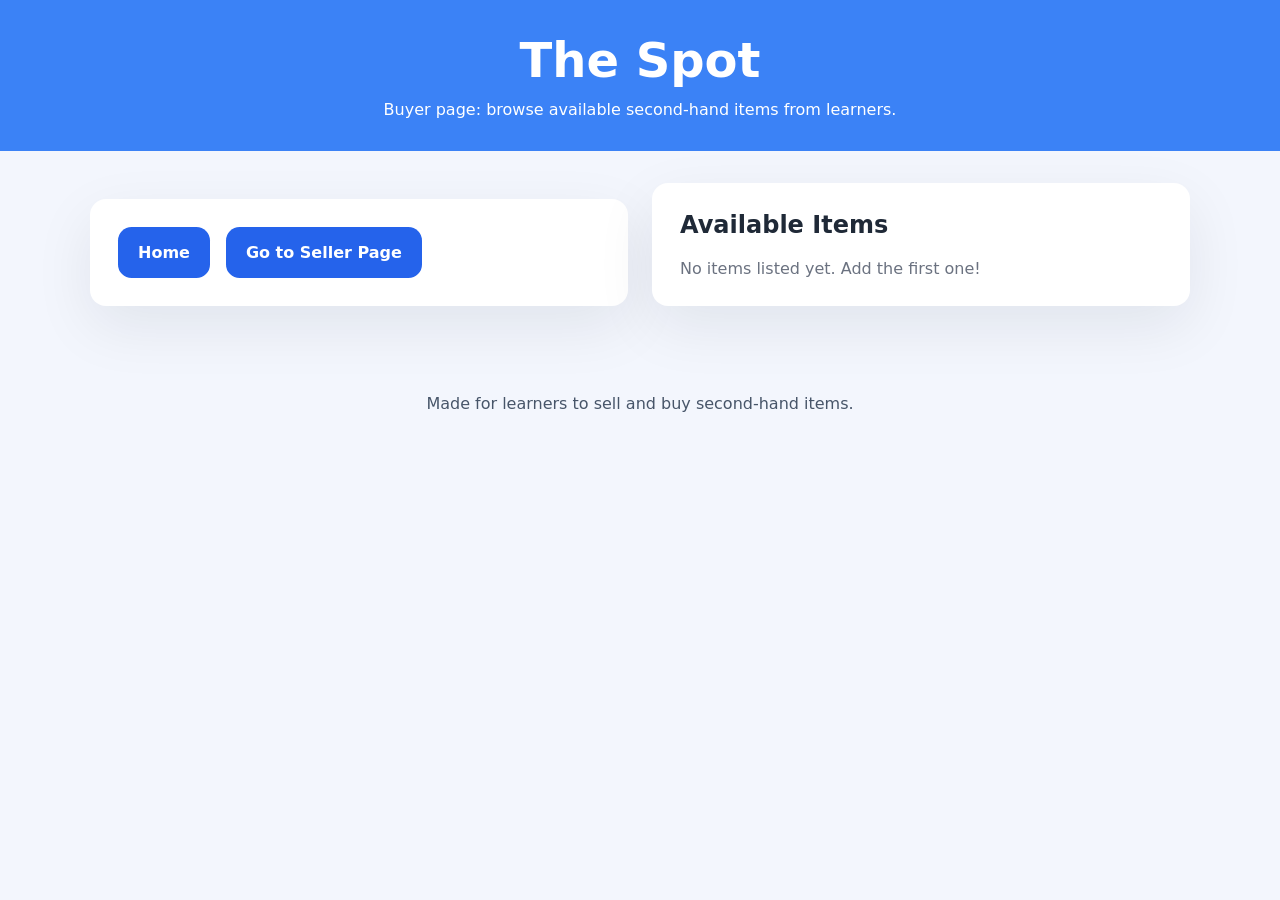
==== buyer.html @ f82cd221 "commit Co-authored-by: Copilot <copilot@github.com>" ====
<!DOCTYPE html>
<html lang="en">
<head>
  <meta charset="UTF-8">
  <meta name="viewport" content="width=device-width, initial-scale=1.0">
  <title>The Spot - Buyer Page</title>
  <link rel="stylesheet" href="styles.css">
</head>
<body>
  <header>
    <div class="container">
      <h1>The Spot</h1>
      <p>Buyer page: browse available second-hand items from learners.</p>
    </div>
  </header>

  <main class="container">
    <section class="page-links card">
      <a class="nav-link" href="index.html">Home</a>
      <a class="nav-link" href="seller.html">Go to Seller Page</a>
    </section>

    <section class="card listings-card">
      <h2>Available Items</h2>
      <div id="itemList" class="item-list">
        <p class="empty-state">No items listed yet. Ask a seller to add the first one!</p>
      </div>
    </section>
  </main>

  <footer>
    <div class="container">
      <p>Made for learners to sell and buy second-hand items.</p>
    </div>
  </footer>

  <script src="script.js"></script>
</body>
</html>
---- styles.css ----
* {
  box-sizing: border-box;
}

body {
  margin: 0;
  font-family: Inter, system-ui, -apple-system, BlinkMacSystemFont, "Segoe UI", sans-serif;
  background: #f3f6fd;
  color: #1f2937;
}

.container {
  width: min(1100px, calc(100% - 2rem));
  margin: 0 auto;
}

header {
  background: #3b82f6;
  color: white;
  padding: 2rem 0;
  text-align: center;
}

header h1 {
  margin: 0;
  font-size: clamp(2rem, 4vw, 3rem);
}

header p {
  margin: 0.75rem 0 0;
  max-width: 700px;
  margin-left: auto;
  margin-right: auto;
}

main {
  display: grid;
  gap: 1.5rem;
  padding: 2rem 0 3rem;
}

.card {
  background: white;
  border-radius: 1rem;
  box-shadow: 0 20px 60px rgba(15, 23, 42, 0.08);
  padding: 1.75rem;
}

.form-card h2,
.listings-card h2 {
  margin-top: 0;
}

label {
  display: block;
  margin: 1rem 0 0.5rem;
  font-weight: 600;
}

input,
textarea,
select {
  width: 100%;
  padding: 0.85rem 1rem;
  border: 1px solid #d1d5db;
  border-radius: 0.75rem;
  background: #f9fafb;
  font: inherit;
}

textarea {
  resize: vertical;
}

button {
  margin-top: 1.25rem;
  width: 100%;
  padding: 0.95rem 1rem;
  border: none;
  border-radius: 0.85rem;
  background: #2563eb;
  color: white;
  font-size: 1rem;
  cursor: pointer;
}

button:hover {
  background: #1d4ed8;
}

.item-list {
  display: grid;
  gap: 1rem;
}

.item-card {
  border: 1px solid #e5e7eb;
  border-radius: 1rem;
  padding: 1rem;
  background: #f8fafc;
}

.item-card h3 {
  margin: 0 0 0.5rem;
}

.item-card p {
  margin: 0.45rem 0;
}

.item-meta {
  display: flex;
  flex-wrap: wrap;
  gap: 0.75rem;
  margin-top: 0.75rem;
  font-size: 0.95rem;
}

.tag {
  display: inline-flex;
  align-items: center;
  gap: 0.4rem;
  padding: 0.45rem 0.65rem;
  border-radius: 999px;
  background: #e0f2fe;
  color: #0369a1;
}

.empty-state {
  margin: 0;
  color: #6b7280;
}

footer {
  padding: 1.5rem 0 2rem;
  text-align: center;
  color: #475569;
}

@media (min-width: 900px) {
  main {
    grid-template-columns: 1fr 1fr;
  }
}

.page-links,
.home-links {
  display: flex;
  flex-wrap: wrap;
  gap: 1rem;
  margin-top: 1rem;
}

.nav-link,
.home-button {
  display: inline-flex;
  justify-content: center;
  align-items: center;
  padding: 0.95rem 1.25rem;
  border-radius: 0.85rem;
  text-decoration: none;
  background: #2563eb;
  color: white;
  font-weight: 600;
}

.home-button-secondary {
  background: #10b981;
}

.nav-link:hover,
.home-button:hover {
  opacity: 0.95;
}

.home-card {
  text-align: center;
}
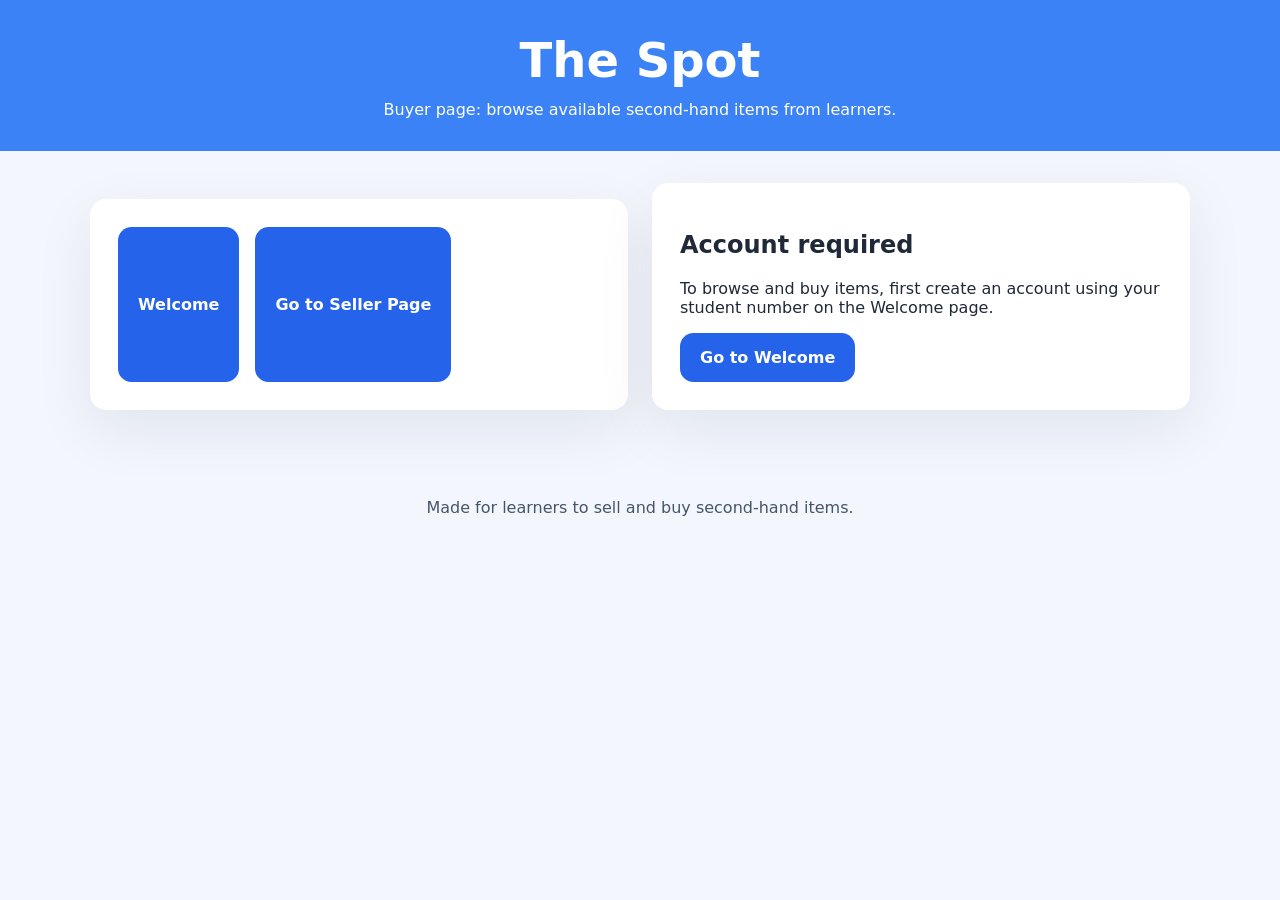
==== commit c26e9335: "commit Co-authored-by: Copilot <copilot@github.com>" ====
--- a/buyer.html
+++ b/buyer.html
@@ -16,16 +16,26 @@
 
   <main class="container">
     <section class="page-links card">
-      <a class="nav-link" href="index.html">Home</a>
+      <a class="nav-link" href="welcome.html">Welcome</a>
       <a class="nav-link" href="seller.html">Go to Seller Page</a>
+      <span id="userStatus" class="user-panel mini hidden"></span>
+      <button id="logoutButton" class="nav-link nav-logout hidden">Log out</button>
     </section>
 
-    <section class="card listings-card">
+    <section id="loginRequired" class="card hidden">
+      <h2>Account required</h2>
+      <p>To browse and buy items, first create an account using your student number on the Welcome page.</p>
+      <a class="nav-link" href="welcome.html">Go to Welcome</a>
+    </section>
+
+    <section id="pageContent">
+      <section class="card listings-card">
       <h2>Available Items</h2>
       <div id="itemList" class="item-list">
         <p class="empty-state">No items listed yet. Ask a seller to add the first one!</p>
       </div>
     </section>
+  </section>
   </main>
 
   <footer>
--- a/styles.css
+++ b/styles.css
@@ -167,7 +167,48 @@
 .home-button-secondary {
   background: #10b981;
 }
-
+.home-button-tertiary {
+  background: #f97316;
+}
+
+.user-panel {
+  display: inline-flex;
+  width: 100%;
+  padding: 0.9rem 1rem;
+  margin-top: 1rem;
+  border-radius: 0.85rem;
+  background: #e0f2fe;
+  color: #0f172a;
+}
+
+.user-panel.mini {
+  padding: 0.6rem 0.9rem;
+  margin-top: 0;
+  margin-left: auto;
+  background: #eff6ff;
+  color: #1d4ed8;
+}
+
+.hidden {
+  display: none !important;
+}
+
+.login-form .hint {
+  margin-top: 0.75rem;
+  font-size: 0.95rem;
+  color: #4b5563;
+}
+
+.nav-logout {
+  display: inline-flex;
+  padding: 0.75rem 1rem;
+  border-radius: 0.85rem;
+  color: white;
+  background: #ef4444;
+  text-decoration: none;
+  border: none;
+  cursor: pointer;
+}
 .nav-link:hover,
 .home-button:hover {
   opacity: 0.95;
